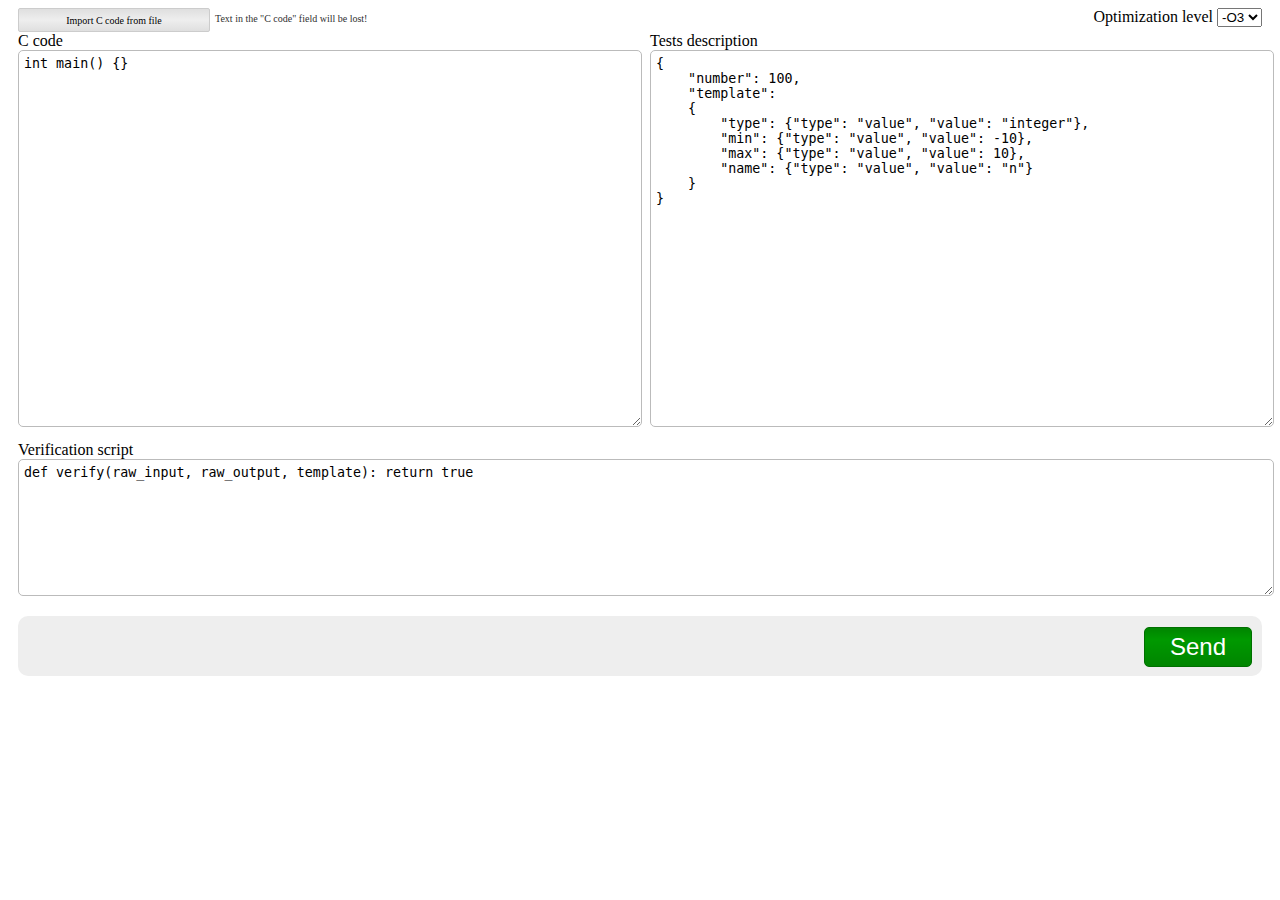
==== static/index.html @ 01f33f4d "bug fix (default optimization level -O3)" ====
<!DOCTYPE HTML>
<html>
	<head>
		<meta charset="utf-8">
		<link href="style.css" rel="stylesheet">
	</head>
	<body>
		<div class="header">
			<div class="load_file">
				<!-- жалко удалять: я долго пытался сделать эту кнопку красивой -->
				<!-- <button id="load_file"><font size="2">Import C code from file</font></button> -->
				<label>
					<input type="file" id="load_file" accept="text/x-c" onclick="loadFile()">
					<span><font size="1">Import C code from file</font></span>
				</label>
			</div>
			<span><font size="1" color="#303030">Text in the "C code" field will be lost!</font></span>
			<div class="select_container">
				<label for="optimization_level_selector">Optimization level</label>
				<select id="optimization_level_selector">
					<option>-O</option>
					<option>-O0</option>
					<option>-O1</option>
					<option>-O2</option>
					<option selected>-O3</option>
				</select>
			</div>
		</div>
		<div class="middle_area">
			<div class="column left-column">
				<div class="column-content">
					<label for="source_code">C code</label>
					<textarea id="source_code" spellcheck="false"></textarea>
				</div>
			</div>
			<div class="column right-column">
				<div class="column-content">
					<label for="tests_description">Tests description</label>
					<textarea id="tests_description" spellcheck="false"></textarea>
				</div>
			</div>
		</div>
		<div class="footer">
			<div>
				<label for="verification_script">Verification script</label>
				<textarea id="verification_script" spellcheck="false"></textarea>
			</div>
			<div class="button" id="submit_container">
				<button id="submit" onclick="sendRunTestingRequest()"><font size="5">Send</font></button>
			</div>
			<div>
				<p id="output"></p>
			</div>
		</div>
		<script src="script.js"></script>
		<script>  //проверка куки
			if (!navigator.cookieEnabled)  //если у пользователя запрещены куки
			{
				alert('Cookies are disabled. Without cookies we can\'t remember unfinished requests if the session is suddenly stopped.');
			}
			else
			{
				var token = document.cookie.match(/token=([^;]*)/)[1];
				if (token)
				{
					alert('Last request wasn\' finished.\nSending update request.');
					sendUpdateRequest(token);
				}
			}
		</script>

		<!-- for testing -->
		<script>  //значения полей по умолчанию
			document.getElementById('source_code').value = 'int main() {}';
			document.getElementById('tests_description').value = '{\n    "number": 100,\n    "template":\n    {\n        "type": {"type": "value", "value": "integer"},\n        "min": {"type": "value", "value": -10},\n        "max": {"type": "value", "value": 10},\n        "name": {"type": "value", "value": "n"}\n    }\n}';
			document.getElementById('verification_script').value = 'def verify(raw_input, raw_output, template): return true';
		</script>
		<!-- ----------- -->
	</body>
</html>
---- static/style.css ----
.header {
	padding: 0 10px;
	margin-bottom: 5px;
}

.left-column {
	float: left;
}

.right-column {
	float: right;
}

.column {
	width: 50%;
}

.column-content {
	padding: 0 10px;
}

.footer {
	padding: 0 10px;
	padding-top: 10px;
	clear: both;
}

.load_file {
	position: relative;
	overflow: hidden;
	width: 180px;
	height: 22px;
	float: left;
	background: #EEEEEE;
	background: -moz-linear-gradient(#DFDFDF, #EEEEEE, ##DFDFDF);
	background: -webkit-gradient(linear, 0 0, 0 100%, from(#DFDFDF), to(#DFDFDF), color-stop(0.5, #EEEEEE));
	filter: progid:DXImageTransform.Microsoft.gradient(startColorstr='#DFDFDF', endColorstr='#EEEEEE');
	border: 1px solid #CCCCCC;
	padding: 0 5px;
	border-radius: 2px;
	text-align: center;
	margin-right: 5px;
}

.load_file:hover {
	border: 1px solid #999999;
}

.load_file:active {
	background: #DDDDDD;
	background: -moz-linear-gradient(#DFDFDF, #DDDDDD, ##DFDFDF);
	background: -webkit-gradient(linear, 0 0, 0 100%, from(#DFDFDF), to(#DFDFDF), color-stop(0.5, #DDDDDD));
	filter: progid:DXImageTransform.Microsoft.gradient(startColorstr='#DFDFDF', endColorstr='#DDDDDD');
}

.load_file:disabled {
	background: #DFDFDF;
}

.load_file input[type="file"] {
	display: none;
}

.load_file label {
	display: block;	
	cursor: pointer;
}

.load_file span {
	line-height: 20px;
}

.select_container {
	float: right;
}

.middle_area {
	clear: both;
}

#submit_container {
	float: right;
	margin-top: 27px;
	margin-left: 10px;
	margin-right: 10px;
}

#submit {
	background: #009300;
	background: -moz-linear-gradient(#008500, #009900, ##008500);
	background: -webkit-gradient(linear, 0 0, 0 100%, from(#008500), to(#008500), color-stop(0.3, #009900));
	filter: progid:DXImageTransform.Microsoft.gradient(startColorstr='#008500', endColorstr='#009900');
	color: white;
	padding: 5px 25px;
	border: 1px solid #007000;
	border-radius: 5px;
	outline: none;
}

#submit:hover {
	border: 1px solid black;
}

#submit:active {
	background: #008800;
	background: -moz-linear-gradient(#007500, #009000, ##007500);
	background: -webkit-gradient(linear, 0 0, 0 100%, from(#007500), to(#007500), color-stop(0.3, #009000));
	filter: progid:DXImageTransform.Microsoft.gradient(startColorstr='#007500', endColorstr='#009000');
}

textarea {
	padding: 5px;
	height: 365px;
	width: 100%;
	border: 1px solid #BBBBBB;
	border-radius: 5px;
}

textarea:focus {
	border: 1px solid #009000;
}

#verification_script {
	height: 125px;
}

#output {
	background: #EEEEEE;
	border-radius: 10px;
	min-height: 60px;
}
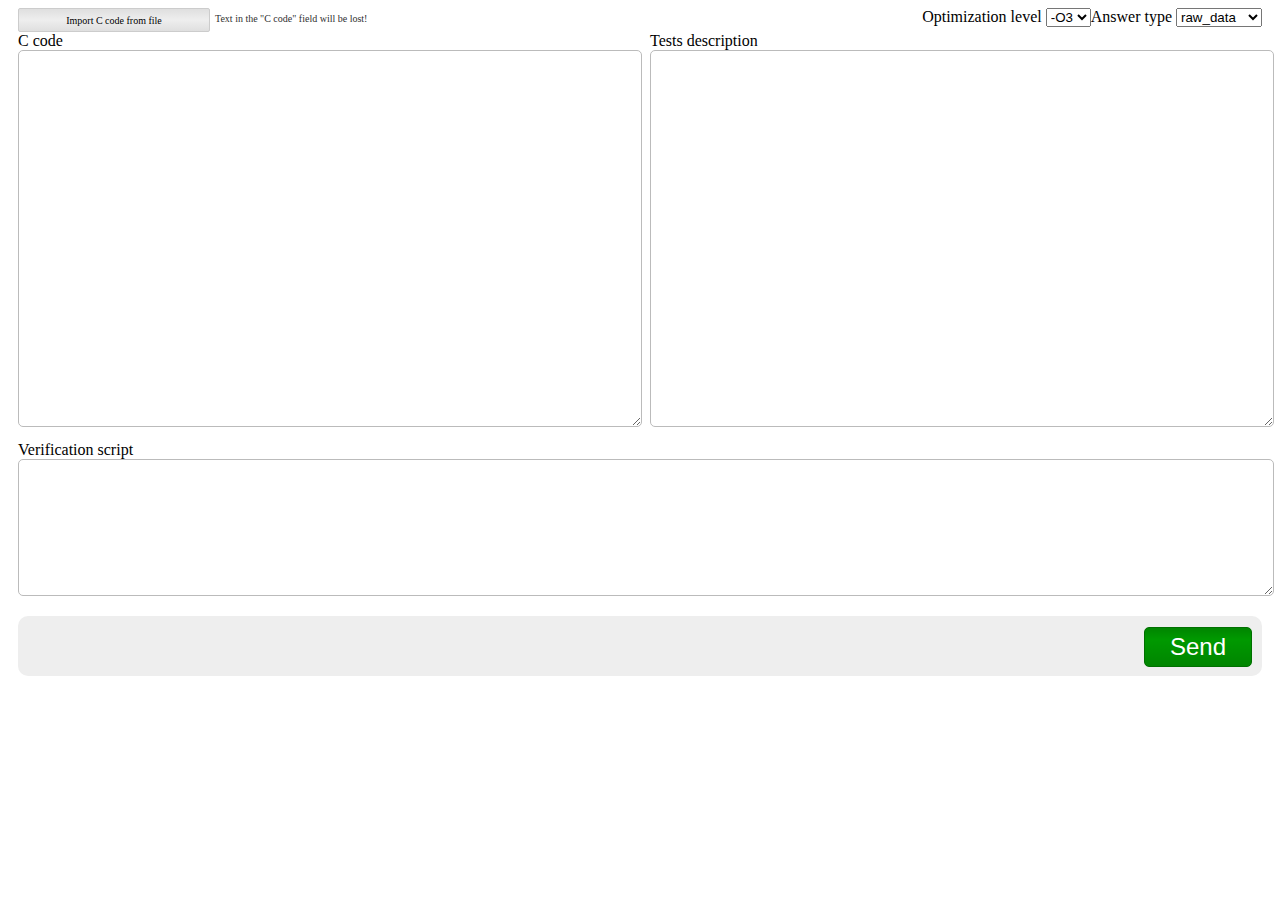
==== commit 24498d12: "bugfix" ====
--- a/static/index.html
+++ b/static/index.html
@@ -15,7 +15,17 @@
 				</label>
 			</div>
 			<span><font size="1" color="#303030">Text in the "C code" field will be lost!</font></span>
-			<div class="select_container">
+            
+            <div class="select_container">
+				<label for="answer_type">Answer type</label>
+				<select id="answer_type">
+					<option selected>raw_data</option>
+					<option>failed_only</option>
+					<option>statistics</option>
+				</select>
+			</div>
+
+            <div class="select_container">
 				<label for="optimization_level_selector">Optimization level</label>
 				<select id="optimization_level_selector">
 					<option>-O</option>
@@ -70,6 +80,7 @@
 		</script>
 
 		<!-- for testing -->
+        <!--
 		<script>  //значения полей по умолчанию
 			document.getElementById('source_code').value = 'int main() {}';
 			document.getElementById('tests_description').value = '{\n    "number": 100,\n    "template":\n    {\n        "type": {"type": "value", "value": "integer"},\n        "min": {"type": "value", "value": -10},\n        "max": {"type": "value", "value": 10},\n        "name": {"type": "value", "value": "n"}\n    }\n}';
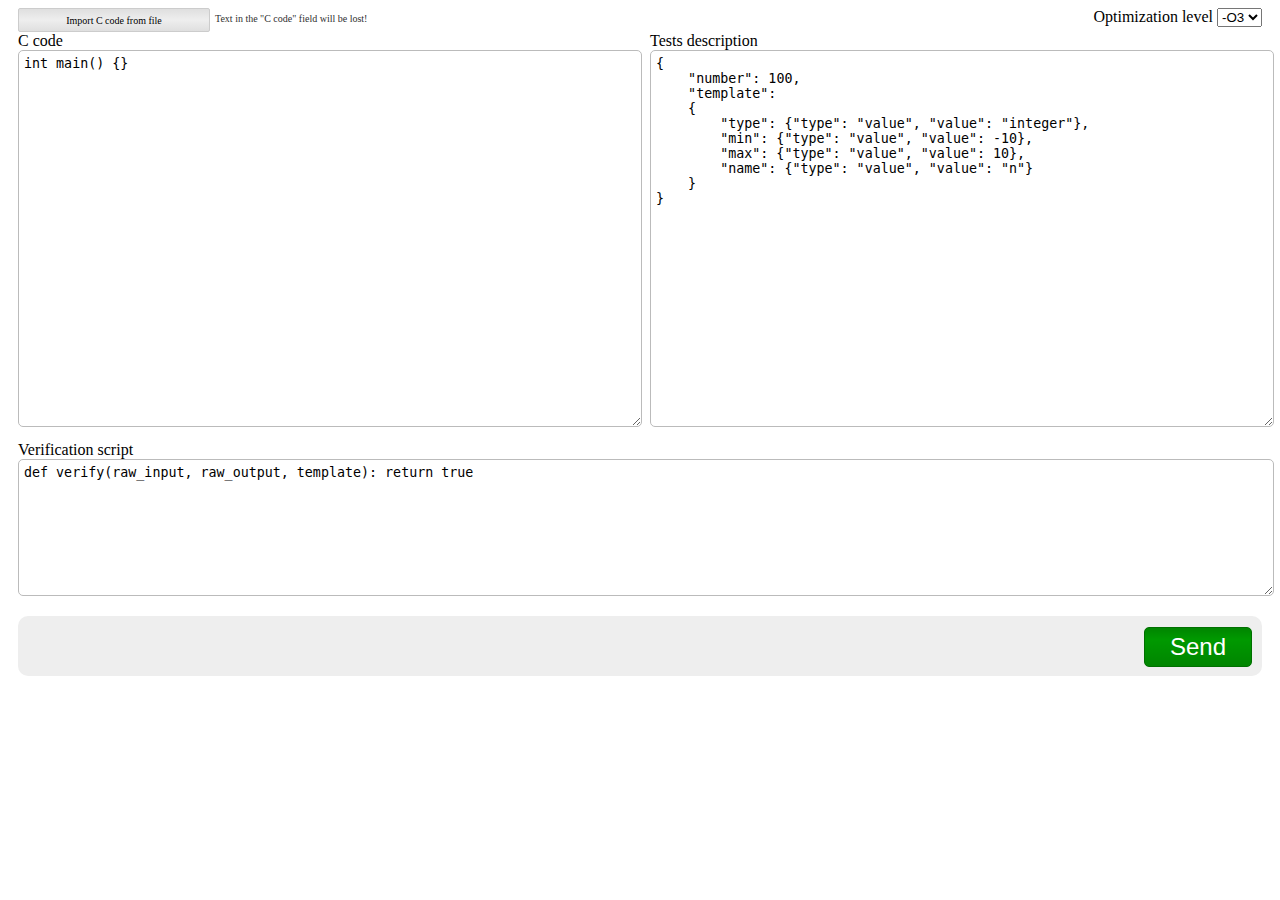
==== commit d2feb3f2: "cookie bug fix (encoding)" ====
--- a/static/index.html
+++ b/static/index.html
@@ -15,17 +15,7 @@
 				</label>
 			</div>
 			<span><font size="1" color="#303030">Text in the "C code" field will be lost!</font></span>
-            
-            <div class="select_container">
-				<label for="answer_type">Answer type</label>
-				<select id="answer_type">
-					<option selected>raw_data</option>
-					<option>failed_only</option>
-					<option>statistics</option>
-				</select>
-			</div>
-
-            <div class="select_container">
+			<div class="select_container">
 				<label for="optimization_level_selector">Optimization level</label>
 				<select id="optimization_level_selector">
 					<option>-O</option>
@@ -70,7 +60,7 @@
 			}
 			else
 			{
-				var token = document.cookie.match(/token=([^;]*)/)[1];
+				var token = decodeURIComponent(document.cookie.match(/token=([^;]*)/)[1]);
 				if (token)
 				{
 					alert('Last request wasn\' finished.\nSending update request.');
@@ -80,7 +70,6 @@
 		</script>
 
 		<!-- for testing -->
-        <!--
 		<script>  //значения полей по умолчанию
 			document.getElementById('source_code').value = 'int main() {}';
 			document.getElementById('tests_description').value = '{\n    "number": 100,\n    "template":\n    {\n        "type": {"type": "value", "value": "integer"},\n        "min": {"type": "value", "value": -10},\n        "max": {"type": "value", "value": 10},\n        "name": {"type": "value", "value": "n"}\n    }\n}';
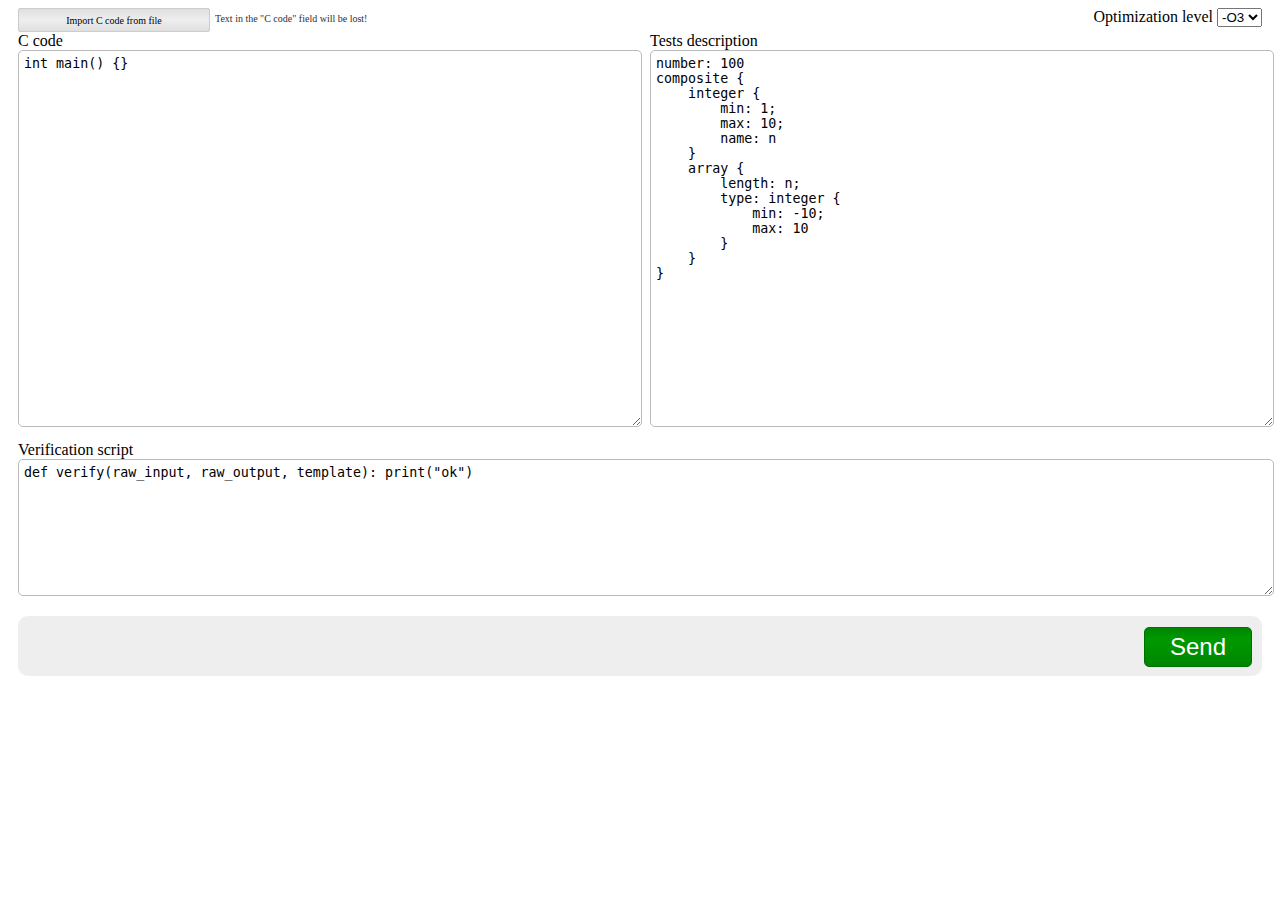
==== commit acf0000b: "+ parser (yeah!)" ====
--- a/static/index.html
+++ b/static/index.html
@@ -30,7 +30,7 @@
 			<div class="column left-column">
 				<div class="column-content">
 					<label for="source_code">C code</label>
-					<textarea id="source_code" spellcheck="false"></textarea>
+					<textarea id="source_code" spellcheck="false" tabindex="-1"></textarea>
 				</div>
 			</div>
 			<div class="column right-column">
@@ -52,6 +52,7 @@
 				<p id="output"></p>
 			</div>
 		</div>
+		<script src="parser.js"></script>
 		<script src="script.js"></script>
 		<script>  //проверка куки
 			if (!navigator.cookieEnabled)  //если у пользователя запрещены куки
@@ -72,8 +73,9 @@
 		<!-- for testing -->
 		<script>  //значения полей по умолчанию
 			document.getElementById('source_code').value = 'int main() {}';
-			document.getElementById('tests_description').value = '{\n    "number": 100,\n    "template":\n    {\n        "type": {"type": "value", "value": "integer"},\n        "min": {"type": "value", "value": -10},\n        "max": {"type": "value", "value": 10},\n        "name": {"type": "value", "value": "n"}\n    }\n}';
-			document.getElementById('verification_script').value = 'def verify(raw_input, raw_output, template): return true';
+			document.getElementById('tests_description').value = 'number: 100\ncomposite {\n    integer {\n        min: 1;\n        max: 10;\n        name: n\n    }\n    array {\n        length: n;\n        type: integer {\n            min: -10;\n            max: 10\n        }\n    }\n}';
+			//document.getElementById('tests_description').value = 'number: 100\narray {\n    length: 10;\n    type: integer {\n        min: -10;\n        max: 10\n    }\n}';
+			document.getElementById('verification_script').value = 'def verify(raw_input, raw_output, template): print("ok")';
 		</script>
 		<!-- ----------- -->
 	</body>
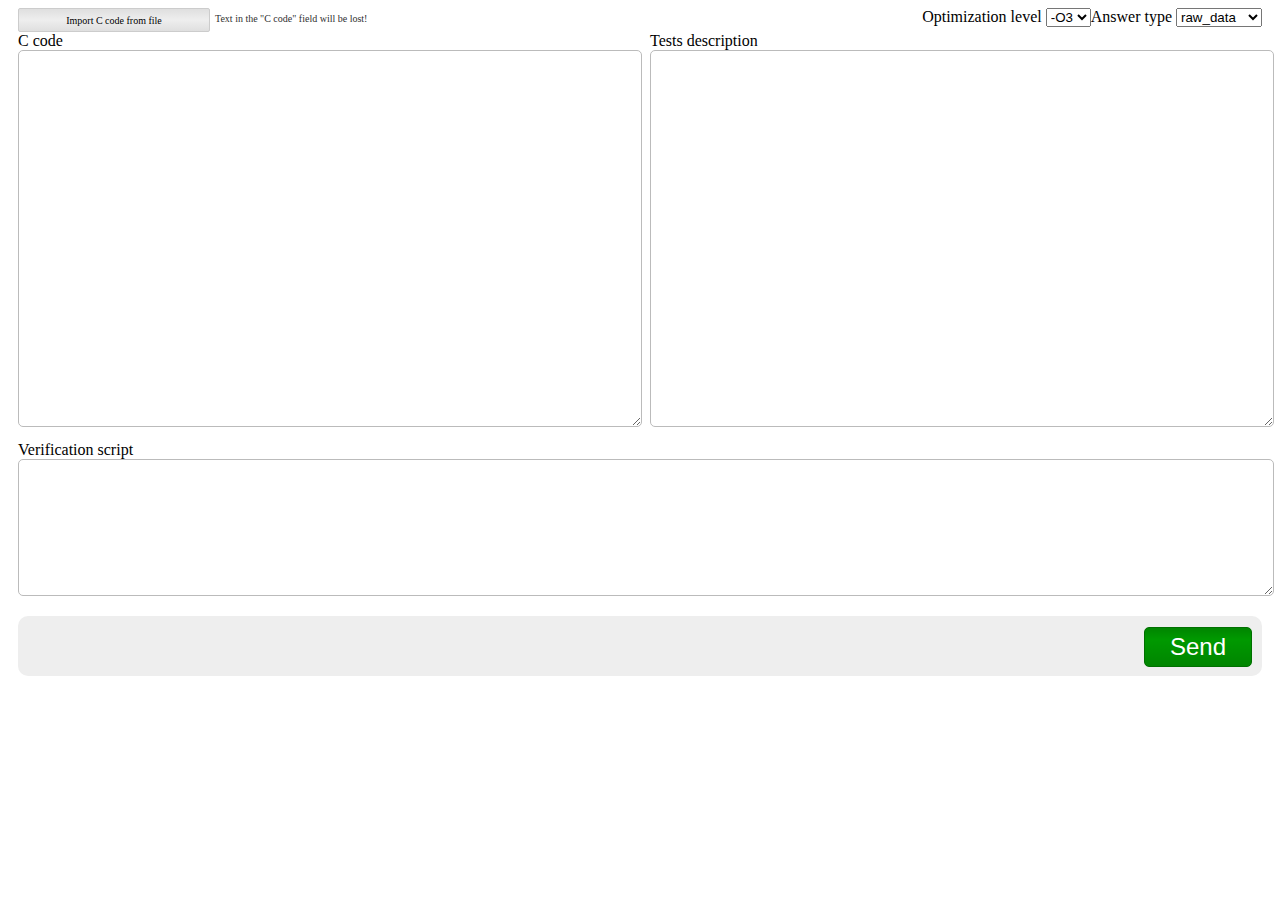
==== commit e7eeab51: "merge conflict resolved in static files" ====
--- a/static/index.html
+++ b/static/index.html
@@ -15,7 +15,17 @@
 				</label>
 			</div>
 			<span><font size="1" color="#303030">Text in the "C code" field will be lost!</font></span>
-			<div class="select_container">
+            
+            <div class="select_container">
+				<label for="answer_type">Answer type</label>
+				<select id="answer_type">
+					<option selected>raw_data</option>
+					<option>failed_only</option>
+					<option>statistics</option>
+				</select>
+			</div>
+
+            <div class="select_container">
 				<label for="optimization_level_selector">Optimization level</label>
 				<select id="optimization_level_selector">
 					<option>-O</option>
@@ -71,6 +81,7 @@
 		</script>
 
 		<!-- for testing -->
+        <!--
 		<script>  //значения полей по умолчанию
 			document.getElementById('source_code').value = 'int main() {}';
 			document.getElementById('tests_description').value = 'number: 100\ncomposite {\n    integer {\n        min: 1;\n        max: 10;\n        name: n\n    }\n    array {\n        length: n;\n        type: integer {\n            min: -10;\n            max: 10\n        }\n    }\n}';
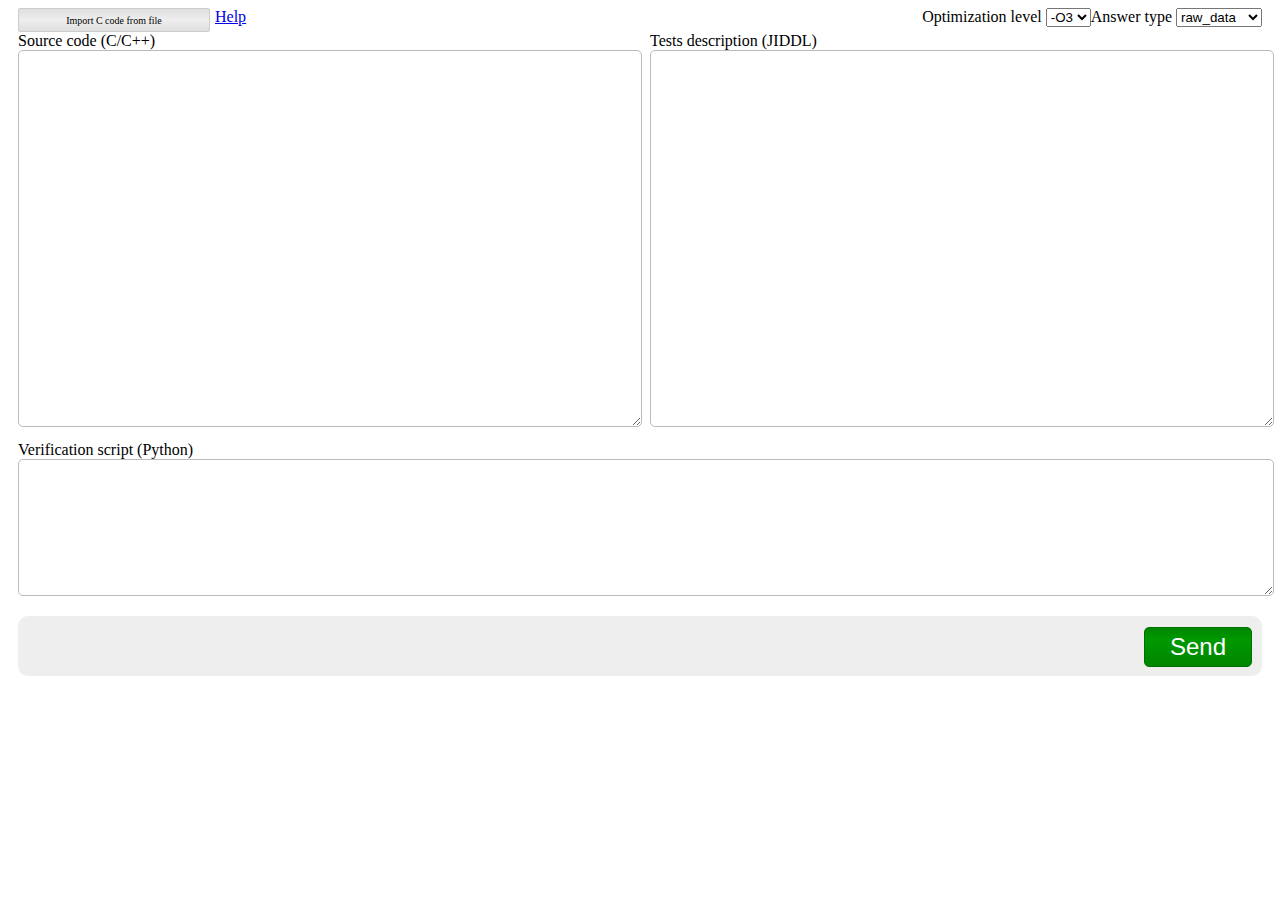
==== commit df511868: ""Help" referencey" ====
--- a/static/index.html
+++ b/static/index.html
@@ -14,9 +14,8 @@
 					<span><font size="1">Import C code from file</font></span>
 				</label>
 			</div>
-			<span><font size="1" color="#303030">Text in the "C code" field will be lost!</font></span>
-            
-            <div class="select_container">
+			<span id="help_ref"><a href="help.html">Help</a></span>
+			<div class="select_container">
 				<label for="answer_type">Answer type</label>
 				<select id="answer_type">
 					<option selected>raw_data</option>
@@ -24,8 +23,7 @@
 					<option>statistics</option>
 				</select>
 			</div>
-
-            <div class="select_container">
+			<div class="select_container">
 				<label for="optimization_level_selector">Optimization level</label>
 				<select id="optimization_level_selector">
 					<option>-O</option>
@@ -39,20 +37,20 @@
 		<div class="middle_area">
 			<div class="column left-column">
 				<div class="column-content">
-					<label for="source_code">C code</label>
-					<textarea id="source_code" spellcheck="false" tabindex="-1"></textarea>
+					<label for="source_code">Source code (C/C++)</label>
+					<textarea id="source_code" spellcheck="false" ></textarea>
 				</div>
 			</div>
 			<div class="column right-column">
 				<div class="column-content">
-					<label for="tests_description">Tests description</label>
+					<label for="tests_description">Tests description (JIDDL)</label>
 					<textarea id="tests_description" spellcheck="false"></textarea>
 				</div>
 			</div>
 		</div>
 		<div class="footer">
 			<div>
-				<label for="verification_script">Verification script</label>
+				<label for="verification_script">Verification script (Python)</label>
 				<textarea id="verification_script" spellcheck="false"></textarea>
 			</div>
 			<div class="button" id="submit_container">
@@ -81,7 +79,7 @@
 		</script>
 
 		<!-- for testing -->
-        <!--
+                <!--
 		<script>  //значения полей по умолчанию
 			document.getElementById('source_code').value = 'int main() {}';
 			document.getElementById('tests_description').value = 'number: 100\ncomposite {\n    integer {\n        min: 1;\n        max: 10;\n        name: n\n    }\n    array {\n        length: n;\n        type: integer {\n            min: -10;\n            max: 10\n        }\n    }\n}';
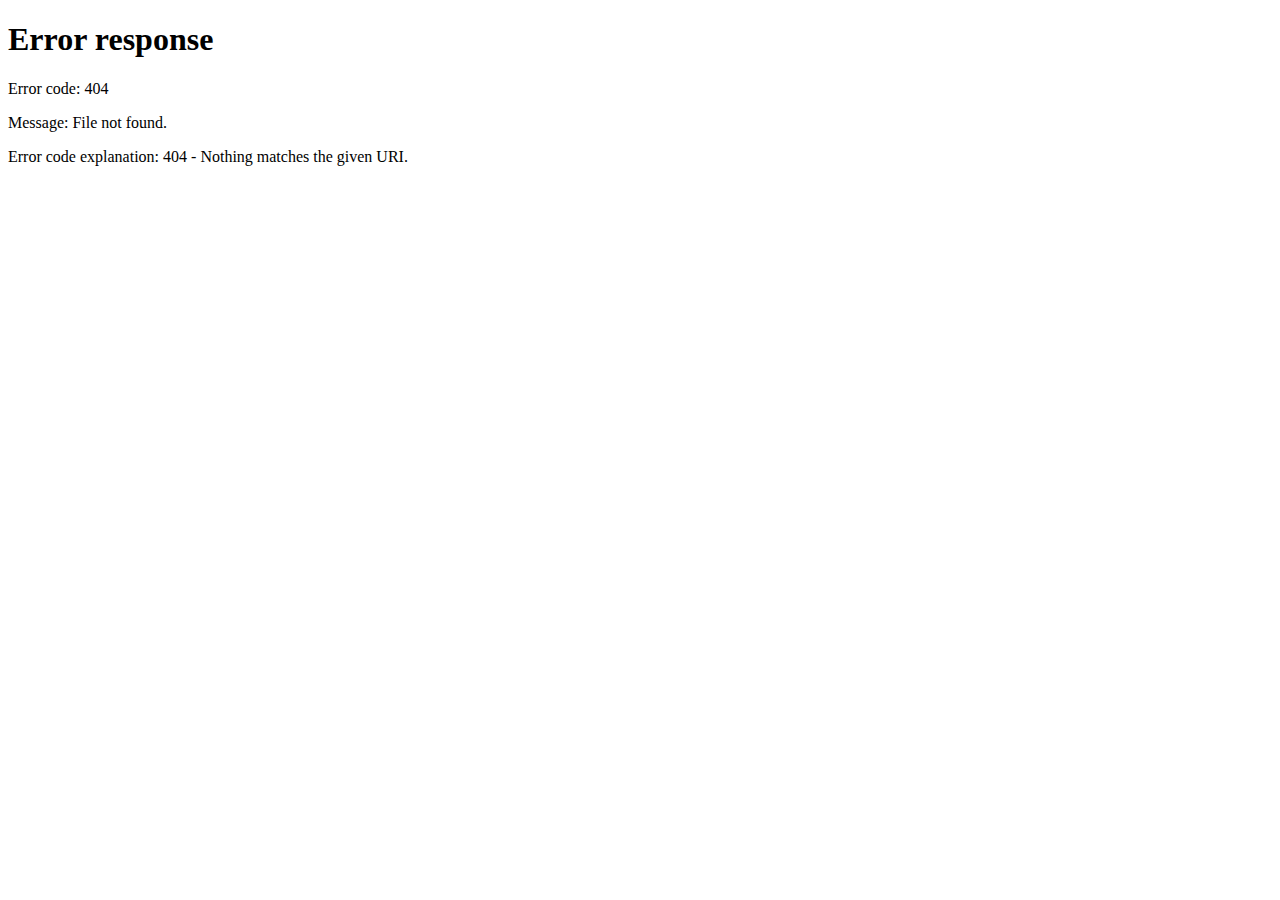
==== commit ce393445: "Реализован базовый функционал системы: регистрация и вход, работа с олимпиадами и проектами." ====
--- a/static/index.html
+++ b/static/index.html
@@ -2,90 +2,17 @@
 <html>
 	<head>
 		<meta charset="utf-8">
-		<link href="style.css" rel="stylesheet">
+        <link href="inputs.css" rel="stylesheet">
 	</head>
 	<body>
-		<div class="header">
-			<div class="load_file">
-				<!-- жалко удалять: я долго пытался сделать эту кнопку красивой -->
-				<!-- <button id="load_file"><font size="2">Import C code from file</font></button> -->
-				<label>
-					<input type="file" id="load_file" accept="text/x-c" onclick="loadFile()">
-					<span><font size="1">Import C code from file</font></span>
-				</label>
-			</div>
-			<span id="help_ref"><a href="help.html">Help</a></span>
-			<div class="select_container">
-				<label for="answer_type">Answer type</label>
-				<select id="answer_type">
-					<option selected>raw_data</option>
-					<option>failed_only</option>
-					<option>statistics</option>
-				</select>
-			</div>
-			<div class="select_container">
-				<label for="optimization_level_selector">Optimization level</label>
-				<select id="optimization_level_selector">
-					<option>-O</option>
-					<option>-O0</option>
-					<option>-O1</option>
-					<option>-O2</option>
-					<option selected>-O3</option>
-				</select>
-			</div>
-		</div>
-		<div class="middle_area">
-			<div class="column left-column">
-				<div class="column-content">
-					<label for="source_code">Source code (C/C++)</label>
-					<textarea id="source_code" spellcheck="false" ></textarea>
-				</div>
-			</div>
-			<div class="column right-column">
-				<div class="column-content">
-					<label for="tests_description">Tests description (JIDDL)</label>
-					<textarea id="tests_description" spellcheck="false"></textarea>
-				</div>
-			</div>
-		</div>
-		<div class="footer">
-			<div>
-				<label for="verification_script">Verification script (Python)</label>
-				<textarea id="verification_script" spellcheck="false"></textarea>
-			</div>
-			<div class="button" id="submit_container">
-				<button id="submit" onclick="sendRunTestingRequest()"><font size="5">Send</font></button>
-			</div>
-			<div>
-				<p id="output"></p>
-			</div>
-		</div>
-		<script src="parser.js"></script>
-		<script src="script.js"></script>
-		<script>  //проверка куки
-			if (!navigator.cookieEnabled)  //если у пользователя запрещены куки
-			{
-				alert('Cookies are disabled. Without cookies we can\'t remember unfinished requests if the session is suddenly stopped.');
-			}
-			else
-			{
-				var token = decodeURIComponent(document.cookie.match(/token=([^;]*)/)[1]);
-				if (token)
-				{
-					alert('Last request wasn\' finished.\nSending update request.');
-					sendUpdateRequest(token);
-				}
-			}
+        <div class="form">
+        <button onclick="location.href='projects.html';" ><font size="5">Выбор проекта</font></button>
+        <button onclick="location.href='olymps.html';" ><font size="5">Выбор олимпиады</font></button>
+        <script src="security.js"></script>
+        <script>
+            securityCheck();
 		</script>
+    </div>
 
-		<!-- for testing -->
-                <!--
-		<script>  //значения полей по умолчанию
-			document.getElementById('source_code').value = 'int main() {}';
-			document.getElementById('tests_description').value = 'number: 100\ncomposite {\n    integer {\n        min: 1;\n        max: 10;\n        name: n\n    }\n    array {\n        length: n;\n        type: integer {\n            min: -10;\n            max: 10\n        }\n    }\n}';
-			//document.getElementById('tests_description').value = 'number: 100\narray {\n    length: 10;\n    type: integer {\n        min: -10;\n        max: 10\n    }\n}';
-			document.getElementById('verification_script').value = 'def verify(raw_input, raw_output, template): print("ok")';
-		</script>
-		<!-- ----------- -->
 	</body>
 </html>
--- a/static/inputs.css
+++ b/static/inputs.css
@@ -0,0 +1,100 @@
+@import url(https://fonts.googleapis.com/css?family=Roboto:300);
+
+.login-page {
+  width: 360px;
+  padding: 8% 0 0;
+  margin: auto;
+}
+.form {
+  position: relative;
+  z-index: 1;
+  background: #FFFFFF;
+  max-width: 360px;
+  margin: 0 auto 100px;
+  padding: 45px;
+  text-align: center;
+  box-shadow: 0 0 20px 0 rgba(0, 0, 0, 0.2), 0 5px 5px 0 rgba(0, 0, 0, 0.24);
+}
+.form input {
+  font-family: "Roboto", sans-serif;
+  outline: 0;
+  background: #f2f2f2;
+  width: 100%;
+  border: 0;
+  margin: 0 0 15px;
+  padding: 15px;
+  box-sizing: border-box;
+  font-size: 14px;
+}
+.form button {
+  font-family: "Roboto", sans-serif;
+  text-transform: uppercase;
+  outline: 0;
+  background: #4CAF50;
+  width: 100%;
+  border: 0;
+  padding: 15px;
+  color: #FFFFFF;
+  font-size: 14px;
+  -webkit-transition: all 0.3 ease;
+  transition: all 0.3 ease;
+  cursor: pointer;
+}
+.form button:hover,.form button:active,.form button:focus {
+  background: #43A047;
+}
+.form .message {
+  margin: 15px 0 0;
+  color: #b3b3b3;
+  font-size: 12px;
+}
+.form .message a {
+  color: #4CAF50;
+  text-decoration: none;
+}
+.form .register-form {
+  display: none;
+}
+.container {
+  position: relative;
+  z-index: 1;
+  max-width: 300px;
+  margin: 0 auto;
+}
+.container:before, .container:after {
+  content: "";
+  display: block;
+  clear: both;
+}
+.container .info {
+  margin: 50px auto;
+  text-align: center;
+}
+.container .info h1 {
+  margin: 0 0 15px;
+  padding: 0;
+  font-size: 36px;
+  font-weight: 300;
+  color: #1a1a1a;
+}
+.container .info span {
+  color: #4d4d4d;
+  font-size: 12px;
+}
+.container .info span a {
+  color: #000000;
+  text-decoration: none;
+}
+.container .info span .fa {
+  color: #EF3B3A;
+}
+body {
+  background: #76b852; /* fallback for old browsers */
+  background: -webkit-linear-gradient(right, #76b852, #8DC26F);
+  background: -moz-linear-gradient(right, #76b852, #8DC26F);
+  background: -o-linear-gradient(right, #76b852, #8DC26F);
+  background: linear-gradient(to left, #76b852, #8DC26F);
+  font-family: "Roboto", sans-serif;
+  -webkit-font-smoothing: antialiased;
+  -moz-osx-font-smoothing: grayscale;
+}
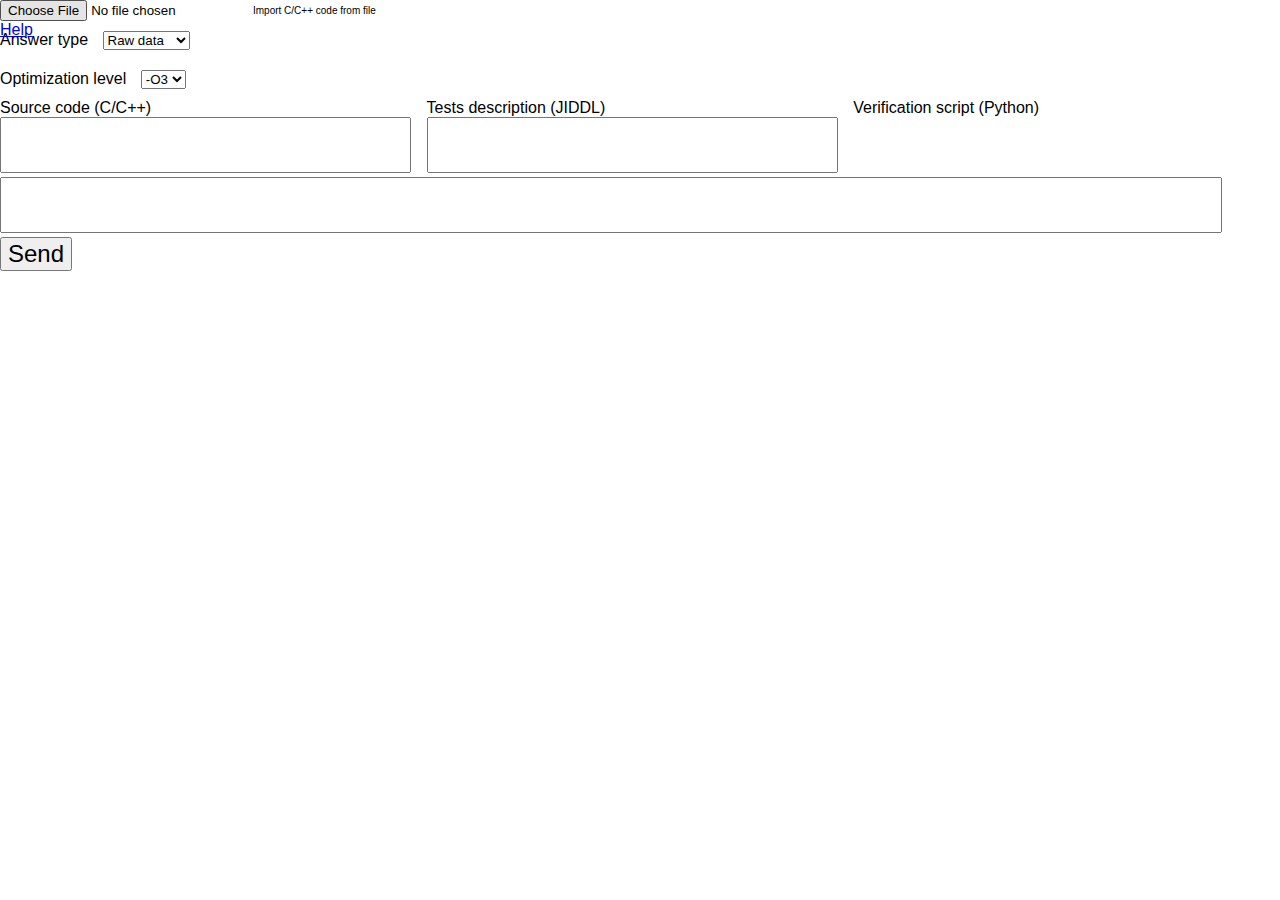
==== commit bbe93ab2: "last commit" ====
--- a/static/index.html
+++ b/static/index.html
@@ -2,17 +2,93 @@
 <html>
 	<head>
 		<meta charset="utf-8">
-        <link href="inputs.css" rel="stylesheet">
+		<link href="style.css" rel="stylesheet">
 	</head>
 	<body>
-        <div class="form">
-        <button onclick="location.href='projects.html';" ><font size="5">Выбор проекта</font></button>
-        <button onclick="location.href='olymps.html';" ><font size="5">Выбор олимпиады</font></button>
-        <script src="security.js"></script>
-        <script>
-            securityCheck();
+		<div class="header">
+			<div class="load_file">
+				<!-- жалко удалять: я долго пытался сделать эту кнопку красивой -->
+				<!-- <button id="load_file"><font size="2">Import C code from file</font></button> -->
+				<label>
+					<input type="file" id="load_file" accept="text/x-c" onclick="loadFile()">
+					<span><font size="1">Import C/С++ code from file</font></span>
+				</label>
+			</div>
+			<span id="help_ref"><a href="help.html">Help</a></span>
+			<div class="select_container">
+				<label for="answer_type">Answer type</label>
+				<select id="answer_type">
+					<option selected>Raw data</option>
+					<option>Failed only</option>
+					<option>Statistics</option>
+				</select>
+			</div>
+			<div class="select_container">
+				<label for="optimization_level_selector">Optimization level</label>
+				<select id="optimization_level_selector">
+					<option>-O</option>
+					<option>-O0</option>
+					<option>-O1</option>
+					<option>-O2</option>
+					<option selected>-O3</option>
+				</select>
+			</div>
+		</div>
+		<div class="middle_area">
+			<div class="column left-column">
+				<div class="column-content">
+					<label for="source_code">Source code (C/C++)</label>
+					<textarea id="source_code" spellcheck="false" ></textarea>
+				</div>
+			</div>
+			<div class="column right-column">
+				<div class="column-content">
+					<label for="tests_description">Tests description (JIDDL)</label>
+					<textarea id="tests_description" spellcheck="false"></textarea>
+				</div>
+			</div>
+		</div>
+		<div class="footer">
+			<div>
+				<label for="verification_script">Verification script (Python)</label>
+				<textarea id="verification_script" spellcheck="false"></textarea>
+			</div>
+			<div class="button" id="submit_container">
+				<button id="submit" onclick="sendRunTestingRequest()"><font size="5">Send</font></button>
+			</div>
+			<div>
+				<p id="output"></p>
+			</div>
+		</div>
+		<script src="parser.js"></script>
+		<script src="script.js"></script>
+		<script>  //проверка куки
+			if (!navigator.cookieEnabled)  //если у пользователя запрещены куки
+			{
+				alert('Cookies are disabled. Without cookies we can\'t remember unfinished requests if the session is suddenly stopped.');
+			}
+			else
+			{
+				var token = decodeURIComponent(document.cookie.match(/token=([^;]*)/)[1]);
+				if (token)
+				{
+					alert('Last request wasn\' finished.\nSending update request.');
+					output_field.innerHTML = '';
+					send_button.innerHTML = '<font size="5">Sending...</font>';
+					disablePage();
+					sendUpdateRequest(token);
+				}
+			}
 		</script>
-    </div>
 
+		<!-- for testing -->
+                <!--
+		<script>  //значения полей по умолчанию
+			document.getElementById('source_code').value = 'int main() {}';
+			document.getElementById('tests_description').value = 'number: 100\ncomposite {\n    integer {\n        min: 1;\n        max: 10;\n        name: n\n    }\n    array {\n        length: n;\n        type: integer {\n            min: -10;\n            max: 10\n        }\n    }\n}';
+			//document.getElementById('tests_description').value = 'number: 100\narray {\n    length: 10;\n    type: integer {\n        min: -10;\n        max: 10\n    }\n}';
+			document.getElementById('verification_script').value = 'def verify(raw_input, raw_output, template): print("ok")';
+		</script>
+		<!-- ----------- -->
 	</body>
 </html>
--- a/static/style.css
+++ b/static/style.css
@@ -0,0 +1,235 @@
+.greenButton {
+	-moz-box-shadow:inset 0px 1px 0px 0px #a4e271;
+	-webkit-box-shadow:inset 0px 1px 0px 0px #a4e271;
+	box-shadow:inset 0px 1px 0px 0px #a4e271;
+	background:-webkit-gradient(linear, left top, left bottom, color-stop(0.05, #89c403), color-stop(1, #77a809));
+	background:-moz-linear-gradient(top, #89c403 5%, #77a809 100%);
+	background:-webkit-linear-gradient(top, #89c403 5%, #77a809 100%);
+	background:-o-linear-gradient(top, #89c403 5%, #77a809 100%);
+	background:-ms-linear-gradient(top, #89c403 5%, #77a809 100%);
+	background:linear-gradient(to bottom, #89c403 5%, #77a809 100%);
+	filter:progid:DXImageTransform.Microsoft.gradient(startColorstr='#89c403', endColorstr='#77a809',GradientType=0);
+	background-color:#89c403;
+	-moz-border-radius:6px;
+	-webkit-border-radius:6px;
+	border-radius:6px;
+	border:1px solid #74b807;
+	display:inline-block;
+	cursor:pointer;
+	color:#ffffff;
+	font-family:Arial;
+	font-size:15px;
+	font-weight:bold;
+	padding:6px 24px;
+	text-decoration:none;
+	text-shadow:0px 1px 0px #528009;
+    margin: 10px;
+}
+.greenButton:hover {
+	background:-webkit-gradient(linear, left top, left bottom, color-stop(0.05, #77a809), color-stop(1, #89c403));
+	background:-moz-linear-gradient(top, #77a809 5%, #89c403 100%);
+	background:-webkit-linear-gradient(top, #77a809 5%, #89c403 100%);
+	background:-o-linear-gradient(top, #77a809 5%, #89c403 100%);
+	background:-ms-linear-gradient(top, #77a809 5%, #89c403 100%);
+	background:linear-gradient(to bottom, #77a809 5%, #89c403 100%);
+	filter:progid:DXImageTransform.Microsoft.gradient(startColorstr='#77a809', endColorstr='#89c403',GradientType=0);
+	background-color:#77a809;
+}
+.greenButton:active {
+	position:relative;
+	top:1px;
+}
+
+h2 {font: bold 36px Helvetica; color:#595; border-bottom:#CCC solid 1px; margin-top:25px;}
+
+select {
+    margin: 10px;
+}
+
+ul {
+  list-style-type: none;
+  margin: 0;
+  padding: 0;
+}
+
+li {
+  font: 200 20px/1.5 Helvetica, Verdana, sans-serif;
+  border-bottom: 1px solid #ccc;
+  padding-top:5px;
+}
+
+li:last-child {
+  border: none;
+}
+
+li a {
+  text-decoration: none;
+  color: #000;
+  display: block;
+  width: 200px;
+
+  -webkit-transition: font-size 0.3s ease, background-color 0.3s ease;
+  -moz-transition: font-size 0.3s ease, background-color 0.3s ease;
+  -o-transition: font-size 0.3s ease, background-color 0.3s ease;
+  -ms-transition: font-size 0.3s ease, background-color 0.3s ease;
+  transition: font-size 0.3s ease, background-color 0.3s ease;
+}
+
+li a:hover {
+  font-size: 30px;
+  background: #f6f6f6;
+}
+
+ol {
+  color: #ccc;
+  list-style-type: none;
+}
+
+ol li {
+  position: relative;
+  font: bold italic 45px/1.5 Helvetica, Verdana, sans-serif;
+  margin-bottom: 20px;
+}
+
+li p {
+  font: 12px/1.5 Helvetica, sans-serif;
+  padding-left: 60px;
+  color: #555;
+}
+
+span {
+  position: absolute;
+}
+
+.row {
+    border-bottom: 1px solid #aaa;
+    margin:10px;
+    padding-bottom: 20px;
+}
+
+/* Create three equal columns that floats next to each other */
+.column {
+   float: left;
+   width: 33.33%;
+}
+
+/* Clear floats after the columns */
+.row:after {
+   content: "";
+   display: table;
+   clear: both;
+}
+
+/* Responsive layout - makes the three columns stack on top of each other instead of next to each other on smaller screens (600px wide or less) */
+@media screen and (max-width: 600px) {
+   .column {
+       width: 100%;
+   }
+}
+
+textarea
+{
+  width:95%;
+  resize: none;
+    overflow: hidden;
+    min-height: 50px;
+    max-height: 100px;
+}
+
+.logicblock {
+    border:1px solid black;
+    padding: 3px;
+}
+
+
+
+@import url('https://fonts.googleapis.com/css?family=Source+Sans+Pro:400,700');
+
+$base-spacing-unit: 24px;
+$half-spacing-unit: $base-spacing-unit / 2;
+
+$color-alpha: #1772FF;
+$color-form-highlight: #EEEEEE;
+
+*, *:before, *:after {
+	box-sizing:border-box;
+}
+
+body {
+	padding:$base-spacing-unit;
+	font-family:'Source Sans Pro', sans-serif;
+	margin:0;
+}
+
+h1,h2,h3,h4,h5,h6 {
+	margin:0;
+}
+
+.container {
+	max-width: 1000px;
+	margin-right:auto;
+	margin-left:auto;
+	display:flex;
+	justify-content:center;
+	align-items:center;
+	min-height:100vh;
+}
+
+.table {
+	width:100%;
+	border:1px solid $color-form-highlight;
+}
+
+.table-header {
+	display:flex;
+	width:100%;
+	background:#000;
+	padding:($half-spacing-unit * 1.5) 0;
+}
+
+.table-row {
+	display:flex;
+	width:100%;
+	padding:($half-spacing-unit * 1.5) 0;
+
+	&:nth-of-type(odd) {
+		background:$color-form-highlight;
+	}
+}
+
+.table-data, .header__item {
+	flex: 1 1 20%;
+	text-align:center;
+}
+
+.header__item {
+	text-transform:uppercase;
+}
+
+.filter__link {
+	color:white;
+	text-decoration: none;
+	position:relative;
+	display:inline-block;
+	padding-left:$base-spacing-unit;
+	padding-right:$base-spacing-unit;
+
+	&::after {
+		content:'';
+		position:absolute;
+		right:-($half-spacing-unit * 1.5);
+		color:white;
+		font-size:$half-spacing-unit;
+		top: 50%;
+		transform: translateY(-50%);
+	}
+
+	&.desc::after {
+		content: '(desc)';
+	}
+
+	&.asc::after {
+		content: '(asc)';
+	}
+
+}
